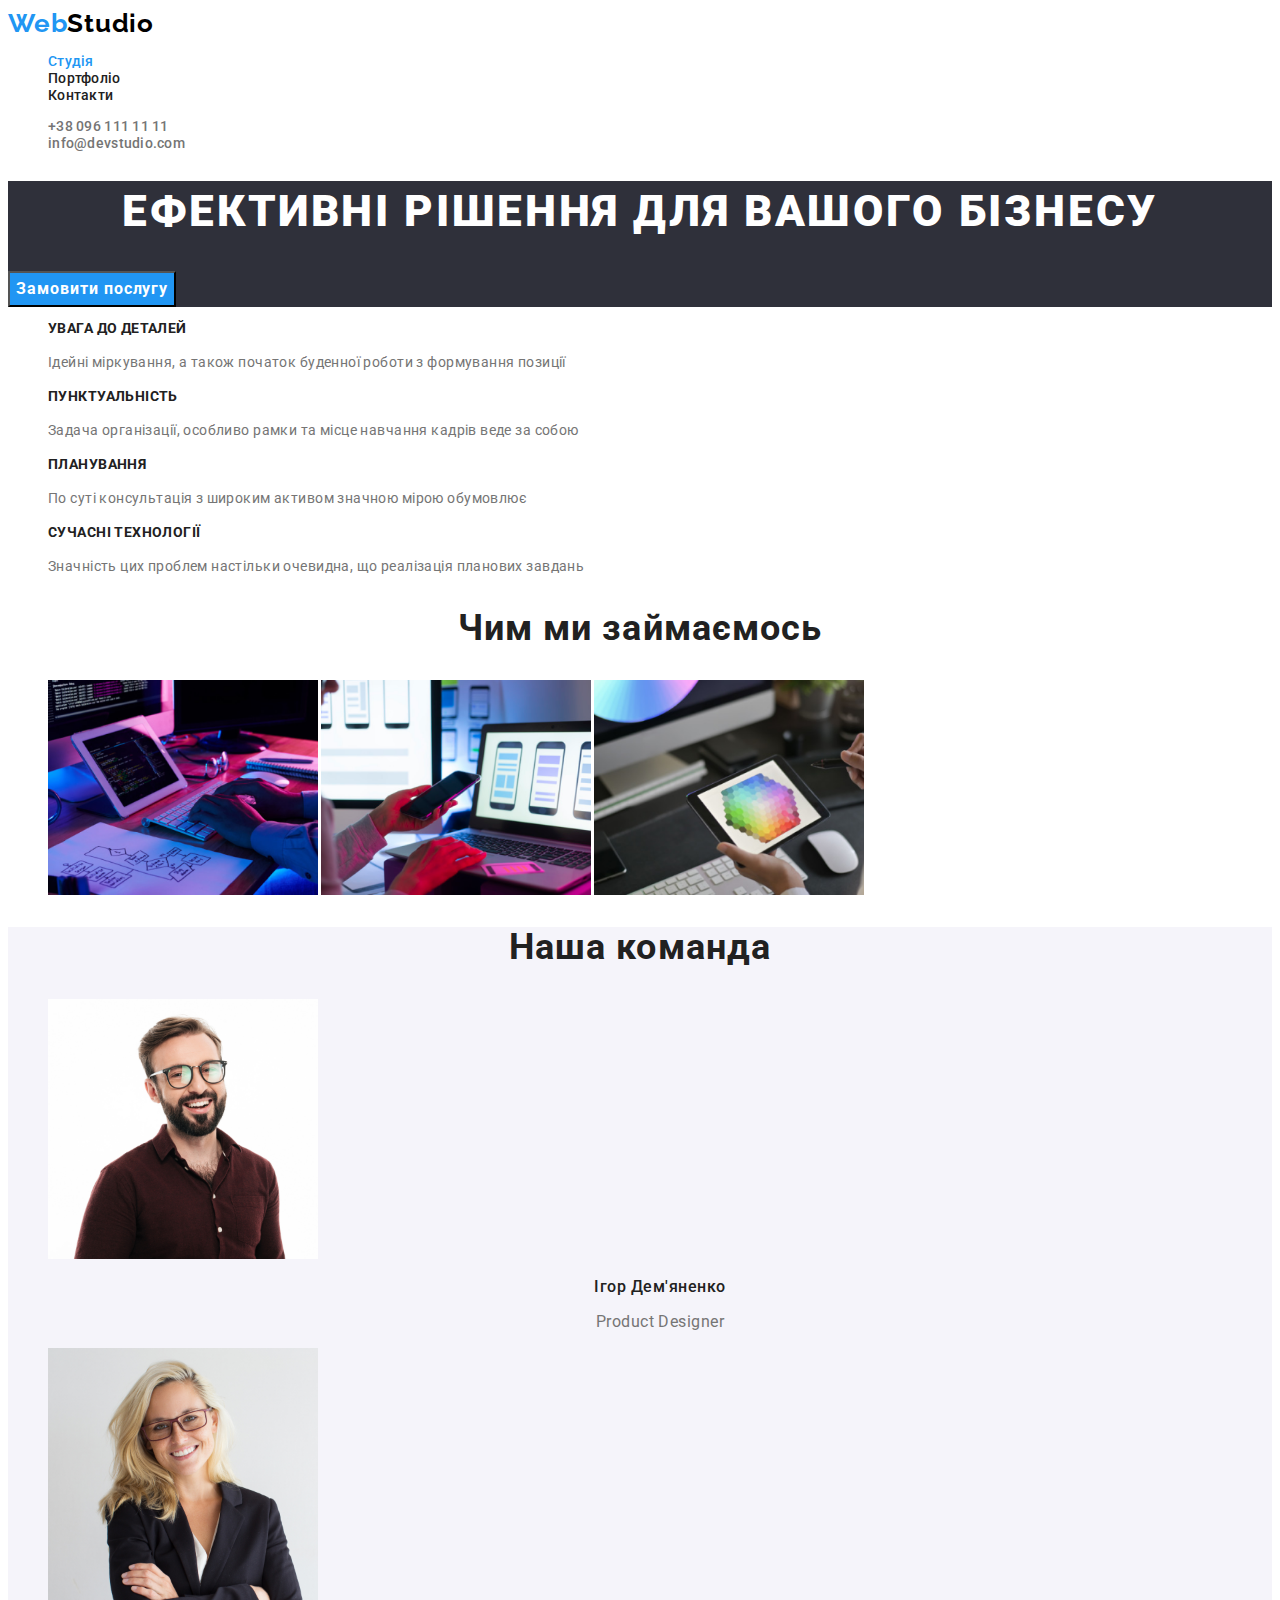
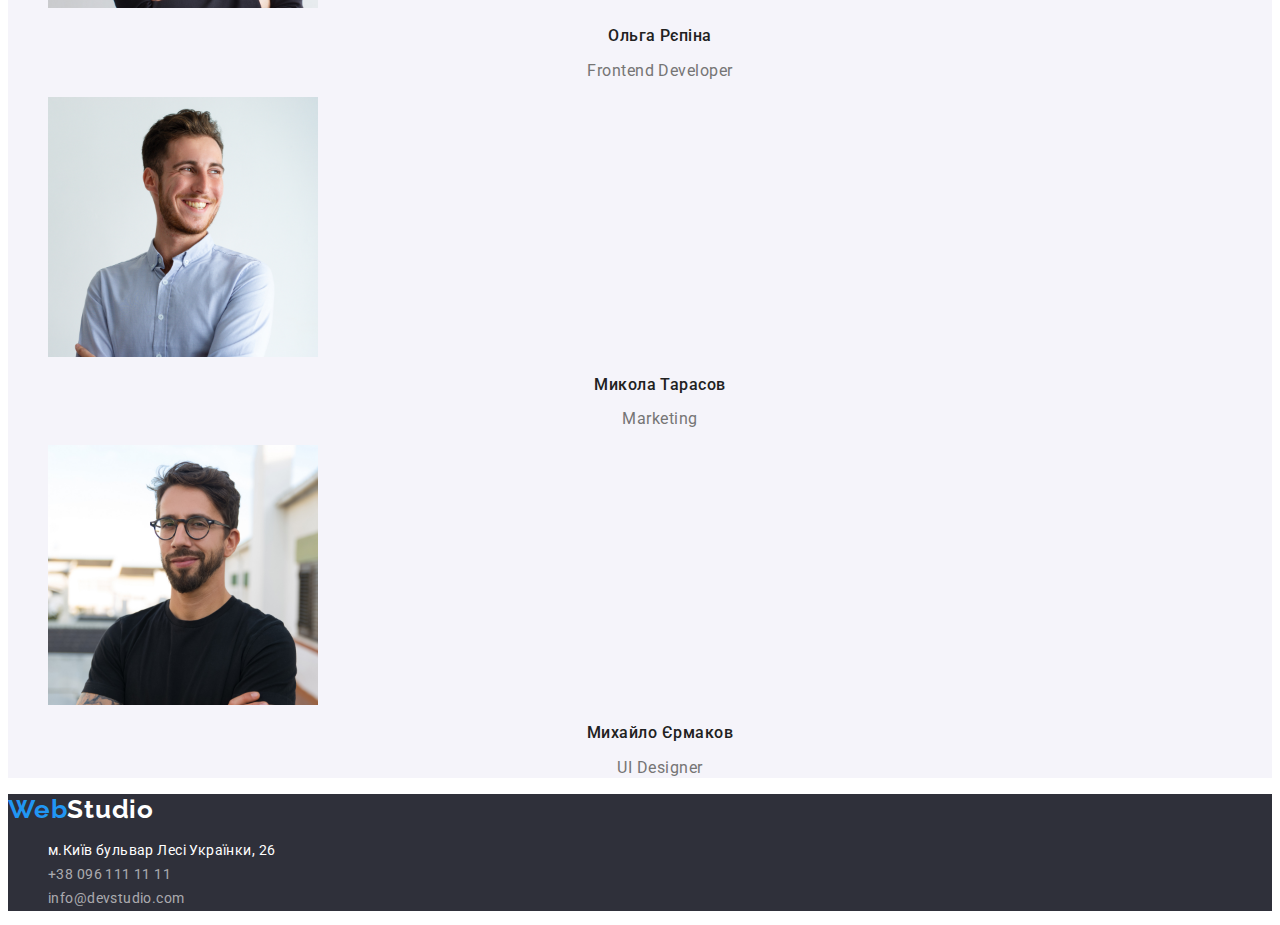
==== index.html @ f3698ea8 "hw-3-beginning" ====
<!DOCTYPE html>
<html lang="uk">
  <head>
    <meta charset="UTF-8" />
    <meta http-equiv="X-UA-Compatible" content="IE=edge" />
    <meta name="viewport" content="width=device-width, initial-scale=1.0" />
    <link rel="preconnect" href="https://fonts.googleapis.com">
    <link rel="preconnect" href="https://fonts.gstatic.com" crossorigin>
    <link href="https://fonts.googleapis.com/css2?family=Raleway:wght@700&family=Roboto:wght@400;500;700;900&display=swap" rel="stylesheet">
    <title>WebStudio</title>
    <link rel="stylesheet" href="./css/styles.css" />
  </head>
  <body>
    <!-- основна інфа -->
    <header class="header">
      <nav>
        <a href="./index.html" class="logo logo-blue logo-link">Web<span class="logo logo-black">Studio</span></a>
        <ul>
          <li><a href="index.html" class="link active-page">Студія</a></li>
          <li><a href="portfolio.html" class="page-header link">Портфоліо</a></li> 
          <li><a href="" class="page-header link">Контакти</a></li>
        </ul>
      </nav>
      <ul>
        <li>
          <a href="tel:+380961111111" class="header-contacts link">+38 096 111 11 11</a>
        </li>
        <li>
          <a href="mailto:info@devstudio.com" class="header-contacts link">info@devstudio.com</a>
        </li>
      </ul>
    </header>

    <main class="main">
      <!-- перша секція -->
      <section class="hero">
        <h1 class="hero-text">Ефективні рішення для вашого бізнесу</h1>
        <button type="button" class="hero-button pointer">Замовити послугу</button>
      </section>
      <!-- Друга секція -->
      <section class="section">
        <h2 class="title visually-hidden" aria-hidden="true" tabindex="-1">Features</h2>
        <ul>
          <li>
           <h3 class="pre-title">Увага до деталей</h3>
           <p class="pre-title-text">Ідейні міркування, а також початок буденної роботи з формування позиції</p>
          </li>
          <li>
            <h3 class="pre-title">Пунктуальність</h3>
            <p class="pre-title-text">Задача організації, особливо рамки та місце навчання кадрів веде за собою</p>
          </li>
          <li>
            <h3 class="pre-title">Планування</h3>
            <p class="pre-title-text">По суті консультація з широким активом значною мірою обумовлює</p>
          </li>
          <li>
            <h3 class="pre-title">Сучасні технології</h3>
            <p class="pre-title-text">Значність цих проблем настільки очевидна, що реалізація планових завдань</p>
          </li>
        </ul>
      </section>
      <!-- Третя секція -->
      <section class="section">
        <h2 class="title">Чим ми займаємось</h2>
        <ul>
          <li>
            <img src=".\images\img1.png" alt="Бек-енд розробка" width="270" />

            <img src=".\images\img2.png" alt="Фронт-енд розробка" width="270" />

            <img src=".\images\img3.png" alt="Розробка стилю" width="270" />
          </li>
        </ul>
      </section>
      <!-- Четверта секція -->
      <section class="section-team">
        <h2 class="title">Наша команда</h2>
        <ul>
          <li>
            <img
              src=".\images\img4.jpg"
              alt="Product Designer"
              width="270"
            />
          </li>
          <h3 class="team-member">Ігор Дем'яненко</h3>
          <p lang="en" class="team-member-role">Product Designer</p>
          <li>
            <img src=".\images\img5.jpg" alt="Frontend Developer" width="270" />
          </li>
          <h3 class="team-member">Ольга Рєпіна</h3>
          <p lang="en" class="team-member-role">Frontend Developer</p>
          <li>
            <img
              src=".\images\img6.jpg"
              alt="Marketing"
              width="270"
            />
          </li>
          <h3 class="team-member">Микола Тарасов</h3>
          <p lang="en" class="team-member-role">Marketing</p>
          <li>
            <img
              src=".\images\img7.jpg"
              alt="UI Designer"
              width="270"
            />
          </li>
          <h3 class="team-member">Михайло Єрмаков</h3>
          <p lang="en" class="team-member-role">UI Designer</p>
        </ul>
      </section>
    </main>
    <footer class="footer">
      <a href="./index.html" class="logo logo-blue logo-link">Web<span class="logo logo-white">Studio</span></a>
      <address>
        <ul>
         <li>
            <a href="https://goo.gl/maps/1e6sSvzwmUZJnKFR7" class="footer-address link">м.Київ бульвар Лесі Українки, 26</a>
         </li>
         <li>
            <a href="tel:+380961111111" class="footer-contacts link">+38 096 111 11 11</a>
         </li>
          <li>
           <a href="mailto:info@devstudio.com" class="footer-contacts link">info@devstudio.com</a>
         </li>
        </ul>
      </address>
    </footer>
  </body>
</html>
---- css/styles.css ----
:root{
    --accent-color: #2196F3;
    --hero-btncolor:#2196F3;
    --blue-logo:#2196F3;
    --black-logo:#000000;
    --white-logo:#ffffff;
    --hero-background: #2F303A;
    --white-text: #ffffff;
    --main-background: #ffffff;
    --team-backround:#F5F4FA;
    --title-name:#212121;
    --title-text:#757575;
    --footer-color:#2F303A;
}
li{
    list-style-type: none;
}
.link{
    text-decoration: none;
    font-style: normal;

}
.logo-link{
    text-decoration: none;
    
}
body{
    font-family: 'Roboto', sans-serif;
    font-size: 14px;
    background-color: var(--main-background);

}

.active-page{
    font-weight: 500;
    font-size: 14px;
    line-height: 1.14;
    letter-spacing: 0.02em;
    color: var(--accent-color);
}


/*--------- index -----------*/

.link:hover,
.link:focus{
    color: var(--accent-color);
}

.visually-hidden {
    position: absolute;
    white-space: nowrap;
    width: 1px;
    height: 1px;
    overflow: hidden;
    border: 0;
    padding: 0;
    clip: rect(0 0 0 0);
    clip-path: inset(50%);
    margin: -1px;
  }


.hero {
    background: var(--hero-background);
}
.hero-text {
    font-weight: 900;
font-size: 44px;
line-height: 1.37;
/* or 136% */

text-align: center;
letter-spacing: 0.06em;
text-transform: uppercase;

color: var(--white-text);
}
.hero-button {
    font-weight: 700;
font-size: 16px;
line-height: 1.88;
font-family: 'Roboto', sans-serif;
/* identical to box height, or 188% */


align-items: center;
text-align: center;
letter-spacing: 0.06em;
background-color: var(--hero-btncolor);
color: var(--white-text);
}
.section {
    background-color: var(--main-background);
}
.section-team{
    background: var(--team-backround);
}
.title {
    font-weight: 700;
font-size: 36px;
line-height: 1.16;
text-align: center;
letter-spacing: 0.03em;

color: var(--title-name);
}
.pre-title {
    font-weight: 700;
font-size: 14px;
line-height: 1.14;
letter-spacing: 0.03em;
text-transform: uppercase;

color: var(--title-name);
}
.pre-title-text {
    font-weight: 400;
font-size: 14px;
line-height: 1.71;
/* or 171% */

letter-spacing: 0.03em;

color: var(--title-text);
}
.team-member {
    font-weight: 500;
font-size: 16px;
line-height: 1.18;
/* identical to box height */

text-align: center;
letter-spacing: 0.03em;

color: var(--title-name);
}
.team-member-role {
    font-weight: 400;
font-size: 16px;
line-height: 1.18;
/* identical to box height */

text-align: center;
letter-spacing: 0.03em;

color: var(--title-text)
}

/*--------- portfolio -----------*/

.header {
    background: var(--main-background);
    
}


.logo {
    font-family: 'Raleway';
    font-style: normal;
    font-weight: 700;
    font-size: 26px;
    line-height: 1.19;
    /* identical to box height */
    
    letter-spacing: 0.03em;
}
.logo-blue {
    color: var(--blue-logo);
}
.logo-black {
    color: var(--black-logo);
}
.logo-white{
    color: var(--white-logo);
}

.page-header {
    font-weight: 500;
    font-size: 14px;
    line-height: 1.14;
    letter-spacing: 0.02em;
    
    color: var(--title-name);
}
.header-contacts {

    font-weight: 500;
    font-size: 14px;
    line-height: 1.14;
    letter-spacing: 0.02em;
    
    color: var(--title-text);
}
.main {
    background: var(--main-background);
}
.button {
font-family: 'Roboto', sans-serif;
font-weight: 500;
font-size: 16px;
line-height: 1.63;
/* identical to box height, or 162% */

text-align: center;
letter-spacing: 0.03em;

color: var(--title-name);
}
.button:hover,
.button:focus{
    background-color: var(--accent-color);
    color: var(--white-text);
}
.pointer {
    cursor: pointer;
  }

.portfolio-item-title {
    font-weight: 700;
font-size: 18px;
line-height: 2;
/* identical to box height, or 200% */

letter-spacing: 0.06em;

color: var(--title-name);
}
.portfolio-item-text {
    font-weight: 400;
font-size: 16px;
line-height: 1.88;
/* identical to box height, or 188% */

letter-spacing: 0.03em;

color: var(--title-text);
}
.footer {
    background: var(--footer-color);
}
.footer-address{
    font-weight: 400;
font-size: 14px;
line-height: 1.71;
/* or 171% */

letter-spacing: 0.03em;

color: var(--white-text);
}
.footer-contacts {
    font-weight: 400;
    font-size: 14px;
    line-height: 1.71;
    /* or 171% */
    
    letter-spacing: 0.03em;
    
    color: rgba(255, 255, 255, 0.6);
}
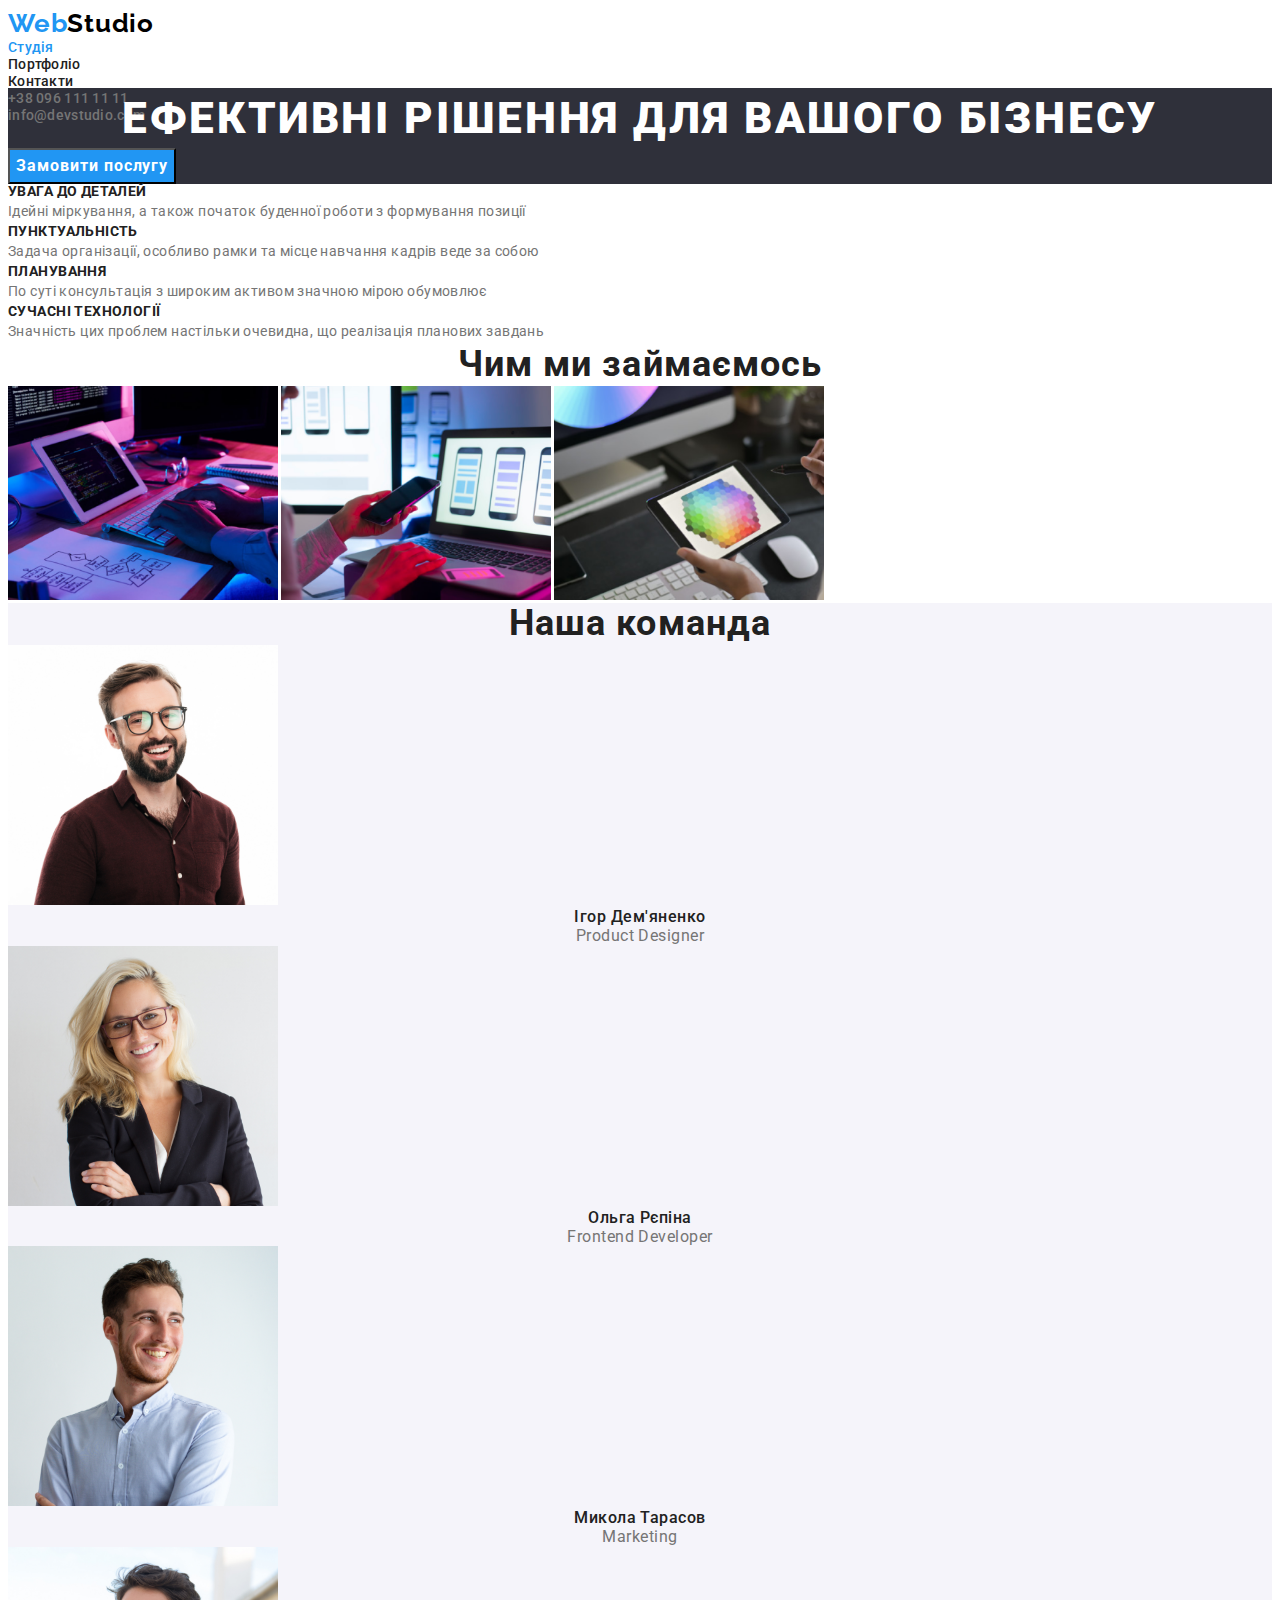
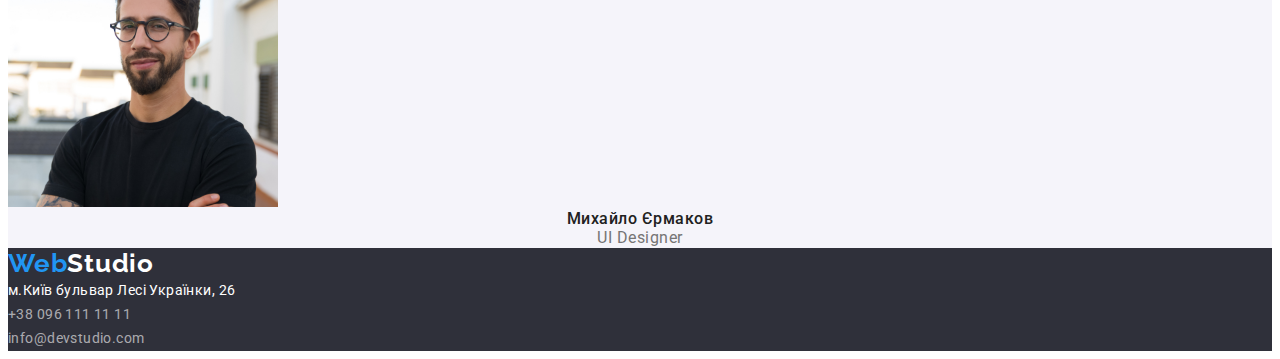
==== commit 5ccb293e: "hw3" ====
--- a/index.html
+++ b/index.html
@@ -8,6 +8,7 @@
     <link rel="preconnect" href="https://fonts.gstatic.com" crossorigin>
     <link href="https://fonts.googleapis.com/css2?family=Raleway:wght@700&family=Roboto:wght@400;500;700;900&display=swap" rel="stylesheet">
     <title>WebStudio</title>
+    <link rel="stylesheet" href="https://cdnjs.cloudflare.com/ajax/libs/modern-normalize/1.1.0/modern-normalize.min.css" integrity="sha512-wpPYUAdjBVSE4KJnH1VR1HeZfpl1ub8YT/NKx4PuQ5NmX2tKuGu6U/JRp5y+Y8XG2tV+wKQpNHVUX03MfMFn9Q==" crossorigin="anonymous" referrerpolicy="no-referrer" />
     <link rel="stylesheet" href="./css/styles.css" />
   </head>
   <body>
--- a/css/styles.css
+++ b/css/styles.css
@@ -24,6 +24,13 @@
     text-decoration: none;
     
 }
+p, h1, h2, h3, h4, h5, h6{
+    margin: 0;
+}
+ul, ol{
+    margin: 0;
+    padding: 0;
+}
 body{
     font-family: 'Roboto', sans-serif;
     font-size: 14px;
@@ -151,6 +158,7 @@
 
 .header {
     background: var(--main-background);
+    height: 80px;
     
 }
 
@@ -164,6 +172,7 @@
     /* identical to box height */
     
     letter-spacing: 0.03em;
+   
 }
 .logo-blue {
     color: var(--blue-logo);
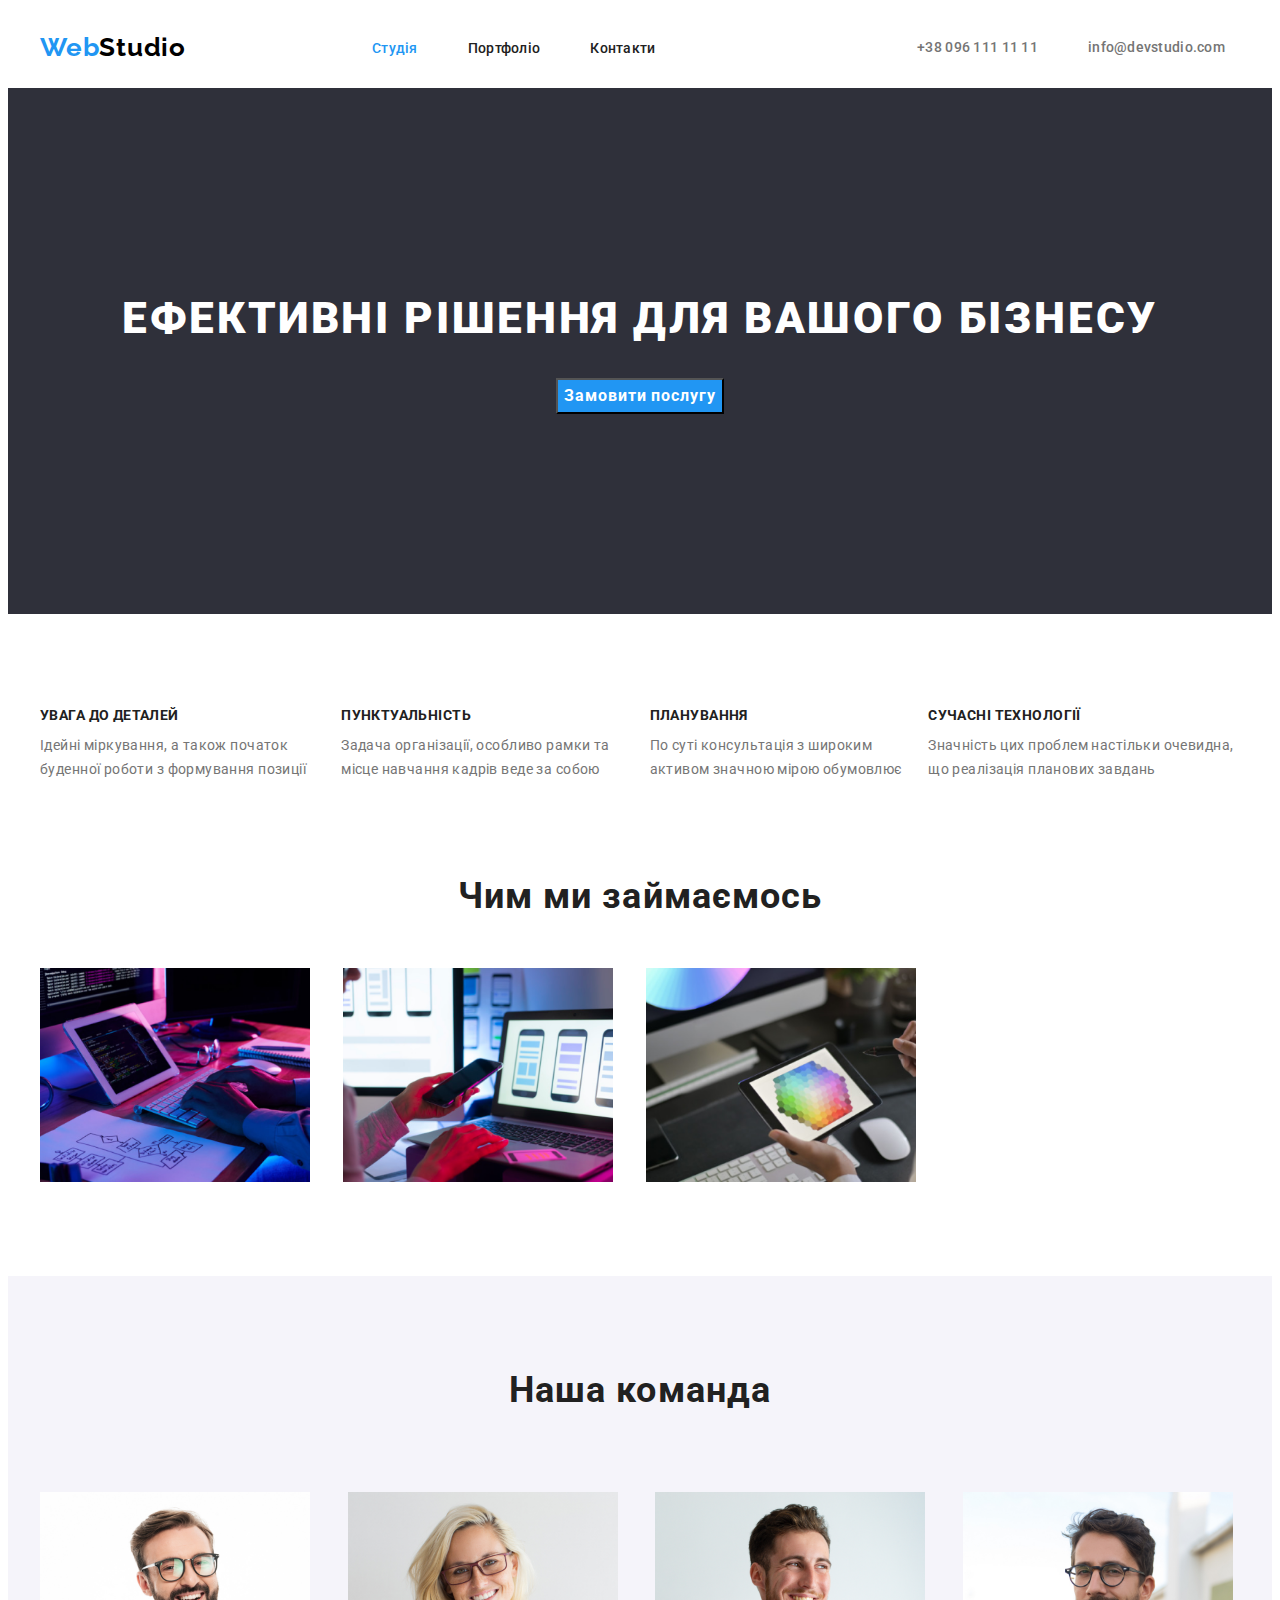
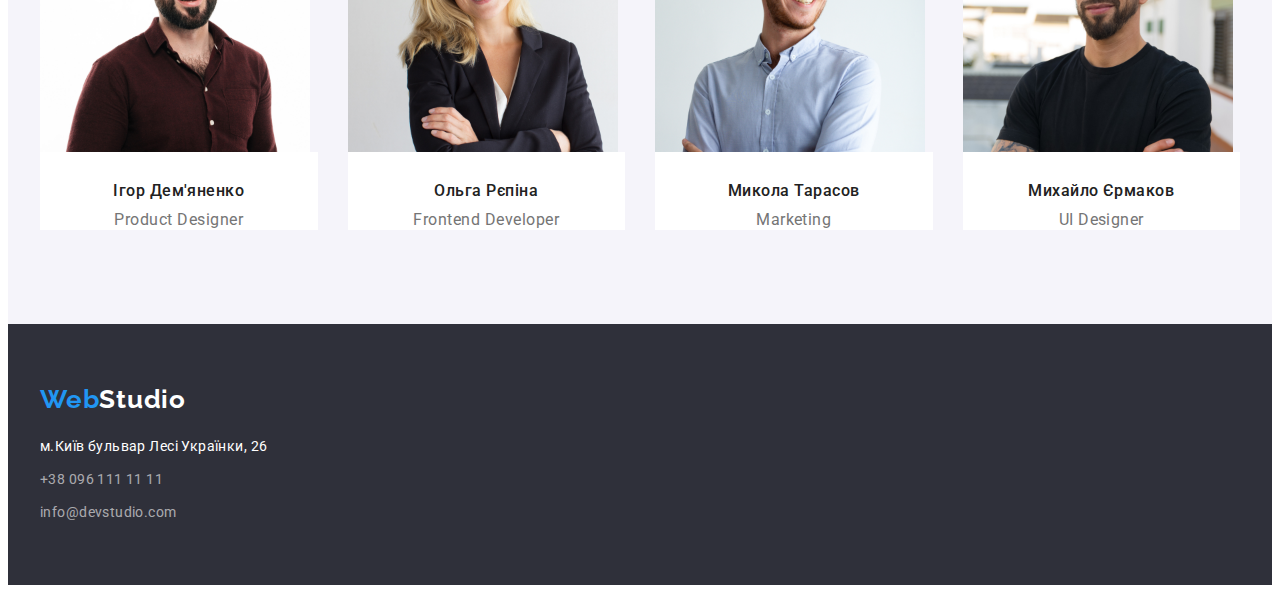
==== commit 8689ce1d: "hw-3-first-page" ====
--- a/index.html
+++ b/index.html
@@ -14,15 +14,17 @@
   <body>
     <!-- основна інфа -->
     <header class="header">
+
+      <div class="main-nav container">
       <nav>
         <a href="./index.html" class="logo logo-blue logo-link">Web<span class="logo logo-black">Studio</span></a>
-        <ul>
+        <ul class="site-nav">
           <li><a href="index.html" class="link active-page">Студія</a></li>
           <li><a href="portfolio.html" class="page-header link">Портфоліо</a></li> 
           <li><a href="" class="page-header link">Контакти</a></li>
         </ul>
       </nav>
-      <ul>
+      <ul class="contacts-nav container">
         <li>
           <a href="tel:+380961111111" class="header-contacts link">+38 096 111 11 11</a>
         </li>
@@ -30,18 +32,22 @@
           <a href="mailto:info@devstudio.com" class="header-contacts link">info@devstudio.com</a>
         </li>
       </ul>
+      </div>
     </header>
 
     <main class="main">
       <!-- перша секція -->
       <section class="hero">
-        <h1 class="hero-text">Ефективні рішення для вашого бізнесу</h1>
-        <button type="button" class="hero-button pointer">Замовити послугу</button>
+        <div class="container">
+          <h1 class="hero-text">Ефективні рішення для вашого бізнесу</h1>
+          <button type="button" class="hero-button pointer">Замовити послугу</button>
+        </div>
       </section>
       <!-- Друга секція -->
       <section class="section">
+        <div class="container">
         <h2 class="title visually-hidden" aria-hidden="true" tabindex="-1">Features</h2>
-        <ul>
+        <ul class="features-text">
           <li>
            <h3 class="pre-title">Увага до деталей</h3>
            <p class="pre-title-text">Ідейні міркування, а також початок буденної роботи з формування позиції</p>
@@ -59,70 +65,99 @@
             <p class="pre-title-text">Значність цих проблем настільки очевидна, що реалізація планових завдань</p>
           </li>
         </ul>
+        </div>
       </section>
       <!-- Третя секція -->
       <section class="section">
+        <div class="container">
         <h2 class="title">Чим ми займаємось</h2>
         <ul>
-          <li>
+          <li class="our-work-images">
             <img src=".\images\img1.png" alt="Бек-енд розробка" width="270" />
-
+          </li>
+          <li class="our-work-images">
             <img src=".\images\img2.png" alt="Фронт-енд розробка" width="270" />
-
+          </li>
+          <li class="our-work-images">
             <img src=".\images\img3.png" alt="Розробка стилю" width="270" />
           </li>
         </ul>
+      </div>
       </section>
       <!-- Четверта секція -->
       <section class="section-team">
+        <div class="container">
         <h2 class="title">Наша команда</h2>
-        <ul>
-          <li>
+        <ul class="our-team">
+          <li class="our-member">
             <img
               src=".\images\img4.jpg"
               alt="Product Designer"
               width="270"
+              class="team-member-img"
             />
+            <div class="card-content">  
+              <h3 class="team-member">Ігор Дем'яненко</h3>
+              <p lang="en" class="team-member-role">Product Designer</p>
+            </div>
           </li>
-          <h3 class="team-member">Ігор Дем'яненко</h3>
-          <p lang="en" class="team-member-role">Product Designer</p>
-          <li>
-            <img src=".\images\img5.jpg" alt="Frontend Developer" width="270" />
+         
+          <li class="our-member">
+            <img 
+            src=".\images\img5.jpg" 
+            alt="Frontend Developer" 
+            width="270" 
+            class="team-member-img"
+            />
+            <div class="card-content">
+              <h3 class="team-member">Ольга Рєпіна</h3>
+              <p lang="en" class="team-member-role">Frontend Developer</p>
+            </div>
           </li>
-          <h3 class="team-member">Ольга Рєпіна</h3>
-          <p lang="en" class="team-member-role">Frontend Developer</p>
-          <li>
+          
+          <li class="our-member">
             <img
               src=".\images\img6.jpg"
               alt="Marketing"
               width="270"
+              class="team-member-img"
             />
+            <div class="card-content">
+              <h3 class="team-member">Микола Тарасов</h3>
+              <p lang="en" class="team-member-role">Marketing</p>
+            </div>
           </li>
-          <h3 class="team-member">Микола Тарасов</h3>
-          <p lang="en" class="team-member-role">Marketing</p>
-          <li>
+          
+          <li class="our-member">
             <img
               src=".\images\img7.jpg"
               alt="UI Designer"
               width="270"
+              class="team-member-img"
             />
+            <div class="card-content">
+              <h3 class="team-member">Михайло Єрмаков</h3>
+              <p lang="en" class="team-member-role">UI Designer</p>
+            </div>
           </li>
-          <h3 class="team-member">Михайло Єрмаков</h3>
-          <p lang="en" class="team-member-role">UI Designer</p>
+          
         </ul>
+      </div>
       </section>
     </main>
     <footer class="footer">
+      <div class="container footer-nav">
       <a href="./index.html" class="logo logo-blue logo-link">Web<span class="logo logo-white">Studio</span></a>
-      <address>
+    </div>
+      <address class="container">
         <ul>
-         <li>
+         <li class="footer-items">
             <a href="https://goo.gl/maps/1e6sSvzwmUZJnKFR7" class="footer-address link">м.Київ бульвар Лесі Українки, 26</a>
          </li>
-         <li>
+         <li class="footer-items">
             <a href="tel:+380961111111" class="footer-contacts link">+38 096 111 11 11</a>
          </li>
-          <li>
+          <li class="footer-items">
            <a href="mailto:info@devstudio.com" class="footer-contacts link">info@devstudio.com</a>
          </li>
         </ul>
--- a/css/styles.css
+++ b/css/styles.css
@@ -15,6 +15,11 @@
 li{
     list-style-type: none;
 }
+img{
+    display: block;
+    max-width: 100%;
+    height: auto;
+}
 .link{
     text-decoration: none;
     font-style: normal;
@@ -48,6 +53,14 @@
 
 
 /*--------- index -----------*/
+.container{
+    width: 1200px;
+    padding-left: 15px;
+    padding-right: 15px;
+    margin-left: auto;
+    margin-right: auto;
+    
+}
 
 .link:hover,
 .link:focus{
@@ -70,29 +83,38 @@
 
 .hero {
     background: var(--hero-background);
+    text-align: center;
+    margin-bottom: 94px;
 }
 .hero-text {
+    
     font-weight: 900;
 font-size: 44px;
 line-height: 1.37;
 /* or 136% */
 
-text-align: center;
+
 letter-spacing: 0.06em;
 text-transform: uppercase;
 
 color: var(--white-text);
+padding-top: 200px;
+margin: 0px auto 30px auto;
+
+
+
 }
 .hero-button {
+    display: inline-block;
     font-weight: 700;
 font-size: 16px;
 line-height: 1.88;
 font-family: 'Roboto', sans-serif;
 /* identical to box height, or 188% */
 
-
+margin-bottom: 200px;
 align-items: center;
-text-align: center;
+
 letter-spacing: 0.06em;
 background-color: var(--hero-btncolor);
 color: var(--white-text);
@@ -102,6 +124,7 @@
 }
 .section-team{
     background: var(--team-backround);
+    padding-top: 94px;
 }
 .title {
     font-weight: 700;
@@ -111,6 +134,14 @@
 letter-spacing: 0.03em;
 
 color: var(--title-name);
+margin-bottom: 50px;
+}
+.features-text{
+    display: flex;
+    margin-bottom: 94px;
+}
+.features-text:not(:last-child){
+    margin-right: 30px;
 }
 .pre-title {
     font-weight: 700;
@@ -120,6 +151,8 @@
 text-transform: uppercase;
 
 color: var(--title-name);
+display: block;
+margin-bottom: 10px;
 }
 .pre-title-text {
     font-weight: 400;
@@ -130,7 +163,20 @@
 letter-spacing: 0.03em;
 
 color: var(--title-text);
-}
+display: block;
+}
+.our-work-images{
+    display: inline-flex;
+    margin-bottom: 94px;
+}
+.our-work-images:not(:last-child){
+    margin-right: 30px;
+}
+.card-content{
+    background-color: var(--main-background);
+    margin-bottom: 94px;
+}
+
 .team-member {
     font-weight: 500;
 font-size: 16px;
@@ -141,6 +187,9 @@
 letter-spacing: 0.03em;
 
 color: var(--title-name);
+padding-top: 30px;
+
+
 }
 .team-member-role {
     font-weight: 400;
@@ -151,7 +200,30 @@
 text-align: center;
 letter-spacing: 0.03em;
 
-color: var(--title-text)
+color: var(--title-text);
+margin-top: 10px;
+margin-bottom: 30px;
+
+}
+.team-member-img{
+    margin-top: 30px;
+
+}
+.our-team{
+    display: flex;
+    margin-left: -30px;
+
+}
+.our-team > .our-member{
+flex-basis: calc(100% / 4 - 30px);
+margin-left: 30px;
+}
+.our-member{
+
+}
+.footer-nav{
+    padding-top: 60px;
+    padding-bottom: 20px;
 }
 
 /*--------- portfolio -----------*/
@@ -162,6 +234,39 @@
     
 }
 
+nav{
+display: flex;
+}
+.site-nav{
+    display: flex;
+}
+.main-nav{
+    display: flex;
+}
+.contacts-nav{
+    display: flex;
+    
+}
+.site-nav li:not(:last-child){
+    margin-right: 50px;
+}
+.site-nav li{
+    display: block;
+    padding-top: 32px;
+    padding-bottom: 32 px;
+
+}
+.contacts-nav li{
+    display: block;
+    padding-top: 32px;
+    padding-bottom: 32 px;
+    
+}
+.contacts-nav li:not(:last-child){
+    margin-right: 50px;
+    margin-left: auto;
+}
+
 
 .logo {
     font-family: 'Raleway';
@@ -172,6 +277,9 @@
     /* identical to box height */
     
     letter-spacing: 0.03em;
+    margin-right: 93px;
+    padding-top: 24px;
+    padding-bottom: 25px;
    
 }
 .logo-blue {
@@ -200,6 +308,16 @@
     letter-spacing: 0.02em;
     
     color: var(--title-text);
+    display: flex;
+}
+.header-contacts li:not(:last-child){
+    margin-right: 50px;
+}
+.header-contacts li{
+    display: block;
+    padding-top: 32px;
+    padding-bottom: 32 px;
+
 }
 .main {
     background: var(--main-background);
@@ -267,4 +385,11 @@
     letter-spacing: 0.03em;
     
     color: rgba(255, 255, 255, 0.6);
+    
+}
+.footer-items:not(:last-child){
+    padding-bottom: 9px;
+}
+.footer-items:last-child{
+    padding-bottom: 60px;
 }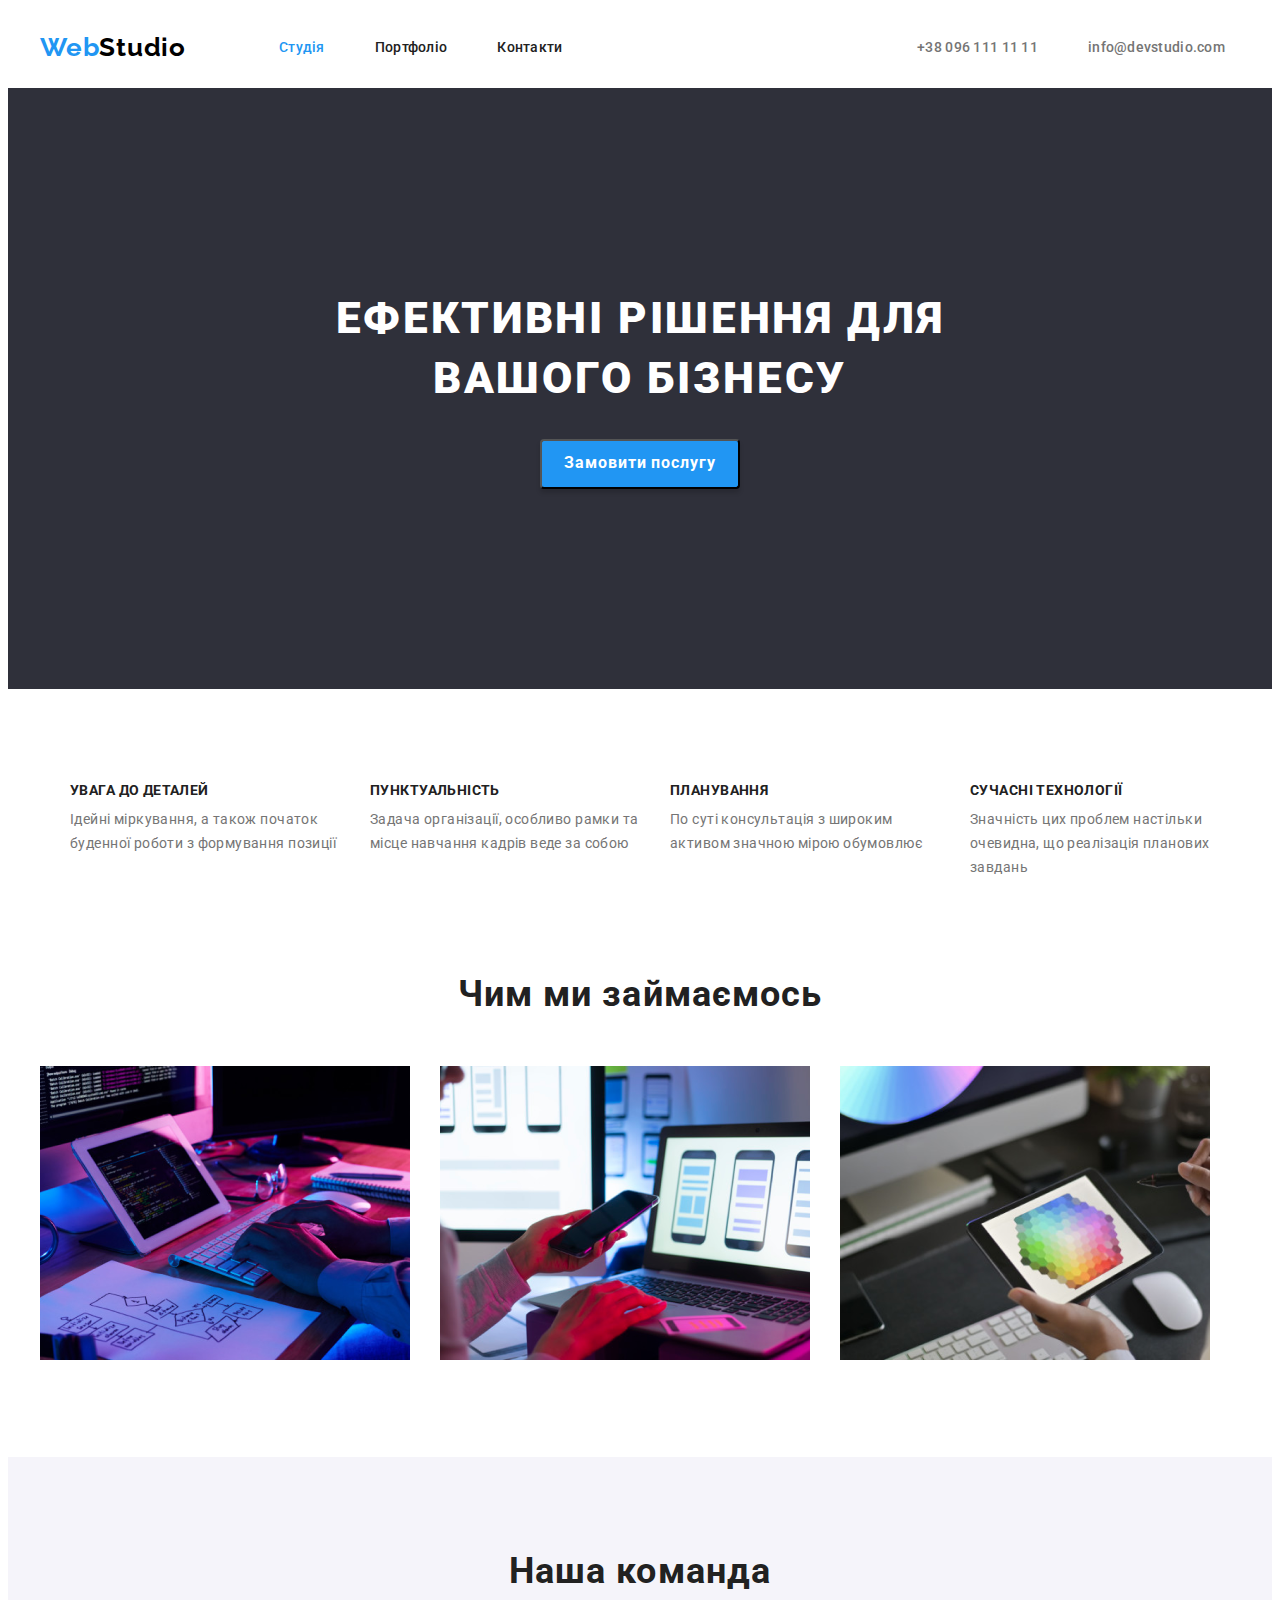
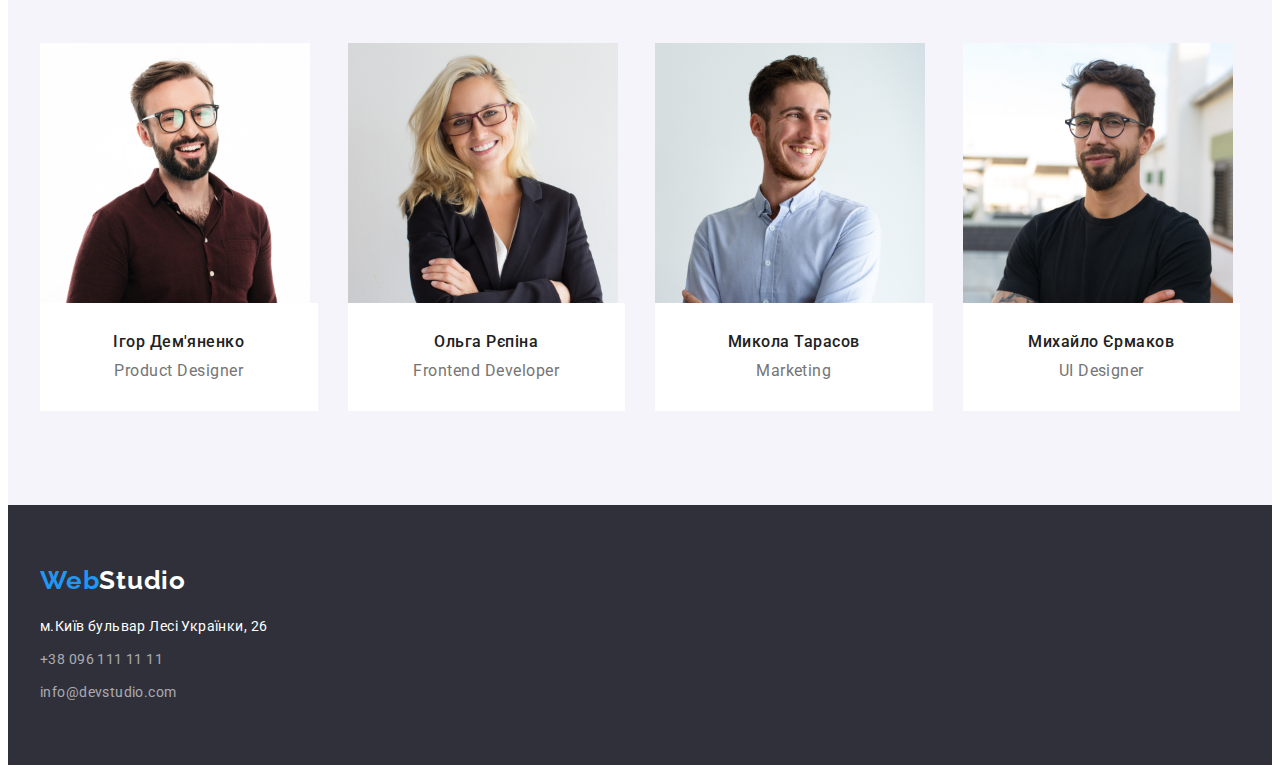
==== commit 8cf1dd5a: "hw-3-3" ====
--- a/index.html
+++ b/index.html
@@ -17,7 +17,7 @@
 
       <div class="main-nav container">
       <nav>
-        <a href="./index.html" class="logo logo-blue logo-link">Web<span class="logo logo-black">Studio</span></a>
+        <a href="./index.html" class="logo logo-blue logo-link">Web<span class="logo-black">Studio</span></a>
         <ul class="site-nav">
           <li><a href="index.html" class="link active-page">Студія</a></li>
           <li><a href="portfolio.html" class="page-header link">Портфоліо</a></li> 
@@ -71,15 +71,15 @@
       <section class="section">
         <div class="container">
         <h2 class="title">Чим ми займаємось</h2>
-        <ul>
-          <li class="our-work-images">
-            <img src=".\images\img1.png" alt="Бек-енд розробка" width="270" />
+        <ul class="our-work-images">
+          <li>
+            <img src=".\images\img1.png" alt="Бек-енд розробка" width="370" />
           </li>
-          <li class="our-work-images">
-            <img src=".\images\img2.png" alt="Фронт-енд розробка" width="270" />
+          <li>
+            <img src=".\images\img2.png" alt="Фронт-енд розробка" width="370" />
           </li>
-          <li class="our-work-images">
-            <img src=".\images\img3.png" alt="Розробка стилю" width="270" />
+          <li>
+            <img src=".\images\img3.png" alt="Розробка стилю" width="370" />
           </li>
         </ul>
       </div>
--- a/css/styles.css
+++ b/css/styles.css
@@ -11,6 +11,9 @@
     --title-name:#212121;
     --title-text:#757575;
     --footer-color:#2F303A;
+    --border-one: #ECECEC;
+    --border-two: #EEEEEE;
+    
 }
 li{
     list-style-type: none;
@@ -84,7 +87,8 @@
 .hero {
     background: var(--hero-background);
     text-align: center;
-    margin-bottom: 94px;
+    padding-bottom: 200px;
+    padding-top: 200px;
 }
 .hero-text {
     
@@ -98,8 +102,9 @@
 text-transform: uppercase;
 
 color: var(--white-text);
-padding-top: 200px;
+
 margin: 0px auto 30px auto;
+width: 696px;
 
 
 
@@ -112,19 +117,25 @@
 font-family: 'Roboto', sans-serif;
 /* identical to box height, or 188% */
 
-margin-bottom: 200px;
+
 align-items: center;
 
 letter-spacing: 0.06em;
 background-color: var(--hero-btncolor);
 color: var(--white-text);
+width: 200px;
+height: 50px;
+border-radius: 4px;
+box-shadow: 0px 4px 4px rgba(0, 0, 0, 0.15);
 }
 .section {
     background-color: var(--main-background);
+    padding-bottom: 94px;
 }
 .section-team{
     background: var(--team-backround);
     padding-top: 94px;
+    padding-bottom: 94px;
 }
 .title {
     font-weight: 700;
@@ -138,11 +149,19 @@
 }
 .features-text{
     display: flex;
-    margin-bottom: 94px;
-}
-.features-text:not(:last-child){
-    margin-right: 30px;
-}
+    
+    margin-top: 94px;
+   
+}
+.features-text li{
+    display: block;
+    width: 270px;
+    margin-left: 30px;
+}
+.features-text + .features-text{
+    margin-left: 30px;
+}
+
 .pre-title {
     font-weight: 700;
 font-size: 14px;
@@ -167,14 +186,17 @@
 }
 .our-work-images{
     display: inline-flex;
-    margin-bottom: 94px;
-}
-.our-work-images:not(:last-child){
+    
+    justify-content: space-between;
+   
+}
+.our-work-images li:not(:last-child){
     margin-right: 30px;
 }
 .card-content{
     background-color: var(--main-background);
-    margin-bottom: 94px;
+    padding: 30px 32px 30px 32px;
+    
 }
 
 .team-member {
@@ -187,7 +209,8 @@
 letter-spacing: 0.03em;
 
 color: var(--title-name);
-padding-top: 30px;
+margin-bottom: 10px;
+
 
 
 }
@@ -201,12 +224,12 @@
 letter-spacing: 0.03em;
 
 color: var(--title-text);
-margin-top: 10px;
-margin-bottom: 30px;
+
+
 
 }
 .team-member-img{
-    margin-top: 30px;
+    
 
 }
 .our-team{
@@ -222,7 +245,7 @@
 
 }
 .footer-nav{
-    padding-top: 60px;
+    
     padding-bottom: 20px;
 }
 
@@ -231,6 +254,7 @@
 .header {
     background: var(--main-background);
     height: 80px;
+   
     
 }
 
@@ -250,16 +274,16 @@
 .site-nav li:not(:last-child){
     margin-right: 50px;
 }
-.site-nav li{
+.site-nav a{
     display: block;
     padding-top: 32px;
-    padding-bottom: 32 px;
+    padding-bottom: 32px;
 
 }
 .contacts-nav li{
     display: block;
     padding-top: 32px;
-    padding-bottom: 32 px;
+    padding-bottom: 32px;
     
 }
 .contacts-nav li:not(:last-child){
@@ -299,6 +323,11 @@
     letter-spacing: 0.02em;
     
     color: var(--title-name);
+
+}
+.header-portfolio{
+    margin-bottom: 94px;
+    border-bottom: 1px solid var(--border-one);
 }
 .header-contacts {
 
@@ -310,18 +339,34 @@
     color: var(--title-text);
     display: flex;
 }
-.header-contacts li:not(:last-child){
+.header-contacts a:not(:last-child){
     margin-right: 50px;
 }
-.header-contacts li{
+.header-contacts a{
     display: block;
     padding-top: 32px;
-    padding-bottom: 32 px;
+    padding-bottom: 32px;
 
 }
 .main {
     background: var(--main-background);
 }
+.buttons-portfolio{
+    display: flex;
+    
+    margin-bottom: 50px;
+    justify-content: center;
+    
+    
+    
+}
+.buttons-portfolio li:not(:last-child){
+    margin-right: 8px;
+    
+    
+}
+
+
 .button {
 font-family: 'Roboto', sans-serif;
 font-weight: 500;
@@ -333,12 +378,58 @@
 letter-spacing: 0.03em;
 
 color: var(--title-name);
-}
+display: block;
+border-radius: 4px;
+border-color: transparent;
+background-color: var(--team-backround);
+}
+
+
 .button:hover,
 .button:focus{
     background-color: var(--accent-color);
     color: var(--white-text);
 }
+
+.portfolio-content{
+    background-color: var(--main-background);
+   
+    background-color: var(--portfolio-item);
+    
+}
+
+.our-portfolio{
+    display: flex;
+    margin-left: -30px;
+    margin-top: -30px;
+    flex-wrap: wrap;
+    margin-bottom: 94px;
+
+}
+.our-portfolio > .portfolio-item{
+    flex-basis: calc(100% / 3 - 30px);
+    margin-left: 30px;
+    margin-top: 30px;
+}
+.portfolio-item{
+    border: 1px solid var(--border-two);
+box-sizing: border-box;
+}
+
+.portfolio-img{
+   
+    
+}
+
+
+
+
+
+
+
+
+
+
 .pointer {
     cursor: pointer;
   }
@@ -352,6 +443,10 @@
 letter-spacing: 0.06em;
 
 color: var(--title-name);
+margin-top: 20px;
+padding-left: 24px;
+padding-right: 24px;
+
 }
 .portfolio-item-text {
     font-weight: 400;
@@ -362,9 +457,15 @@
 letter-spacing: 0.03em;
 
 color: var(--title-text);
+margin-top: 4px;
+padding-left: 24px;
+padding-right: 24px;
+padding-bottom: 20px;
 }
 .footer {
     background: var(--footer-color);
+    padding-bottom: 60px;
+    padding-top: 60px;
 }
 .footer-address{
     font-weight: 400;
@@ -388,8 +489,5 @@
     
 }
 .footer-items:not(:last-child){
-    padding-bottom: 9px;
-}
-.footer-items:last-child{
-    padding-bottom: 60px;
-}+    margin-bottom: 9px;
+}
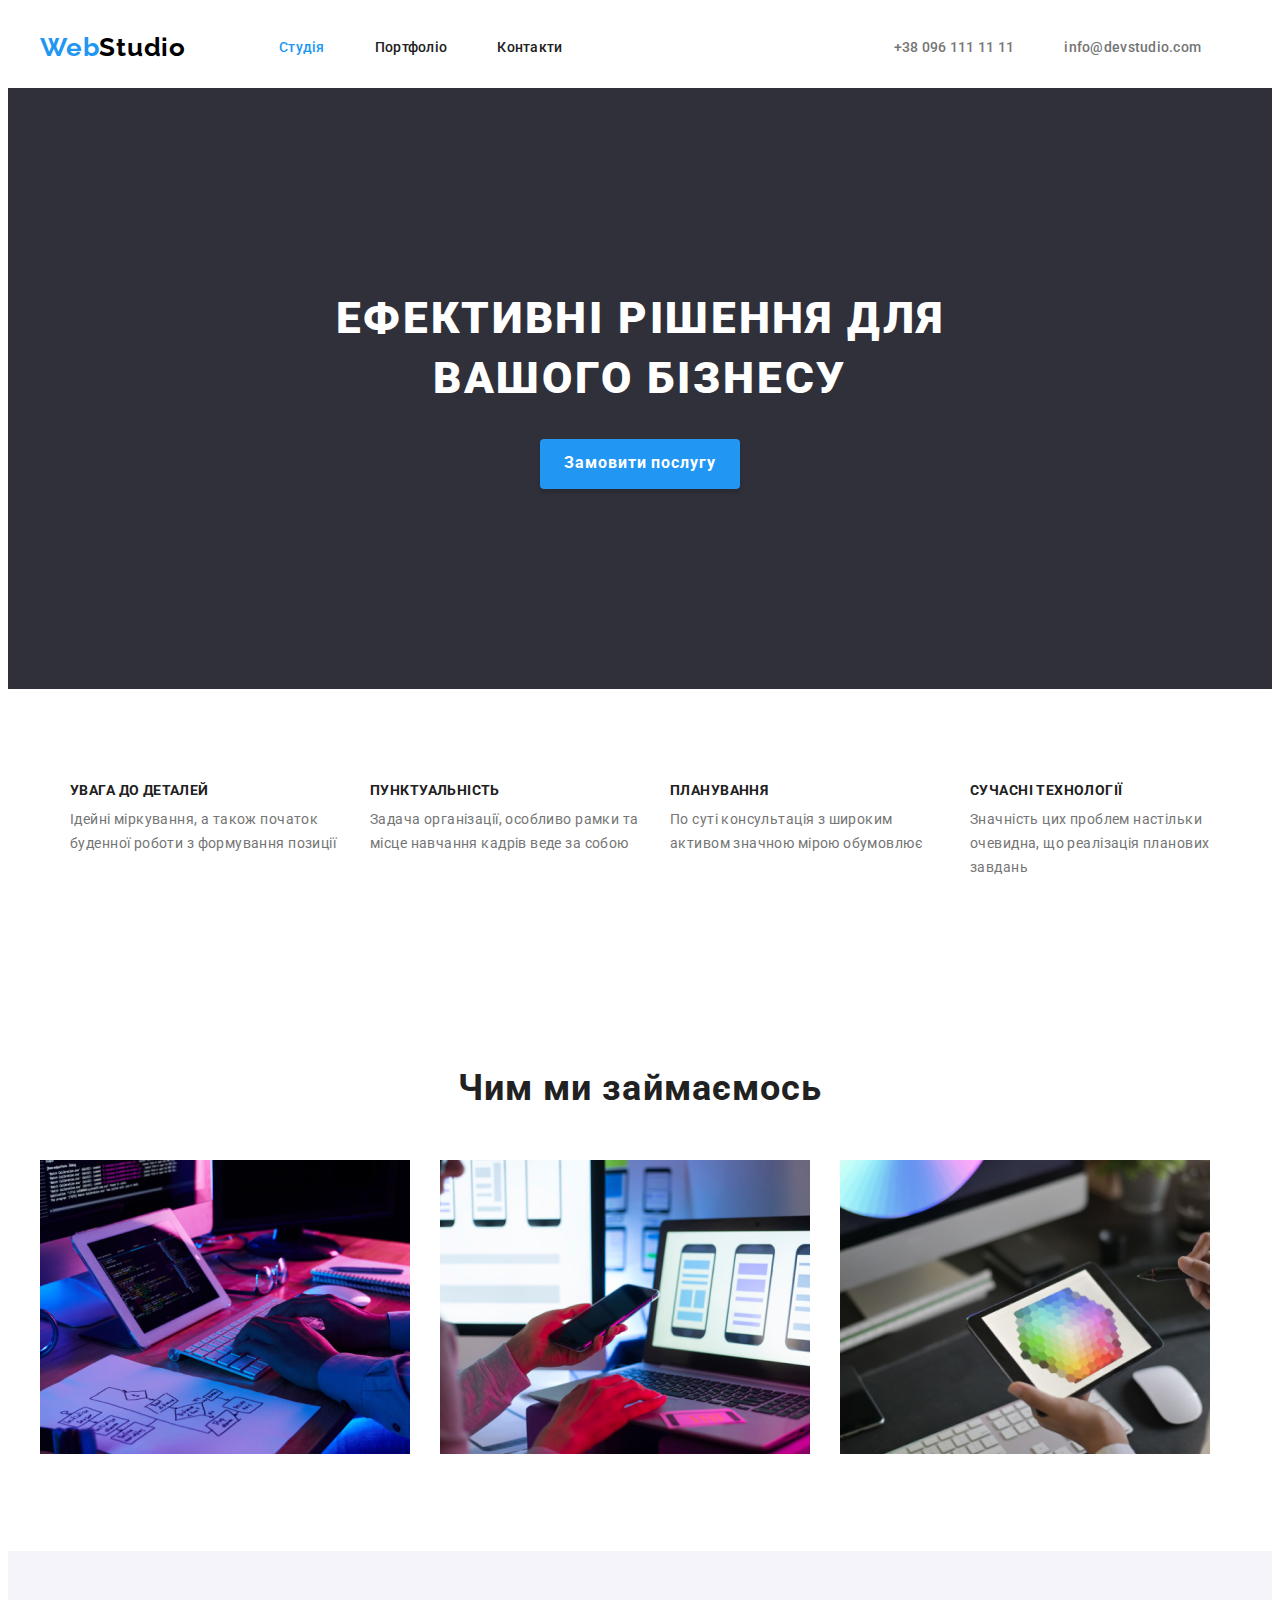
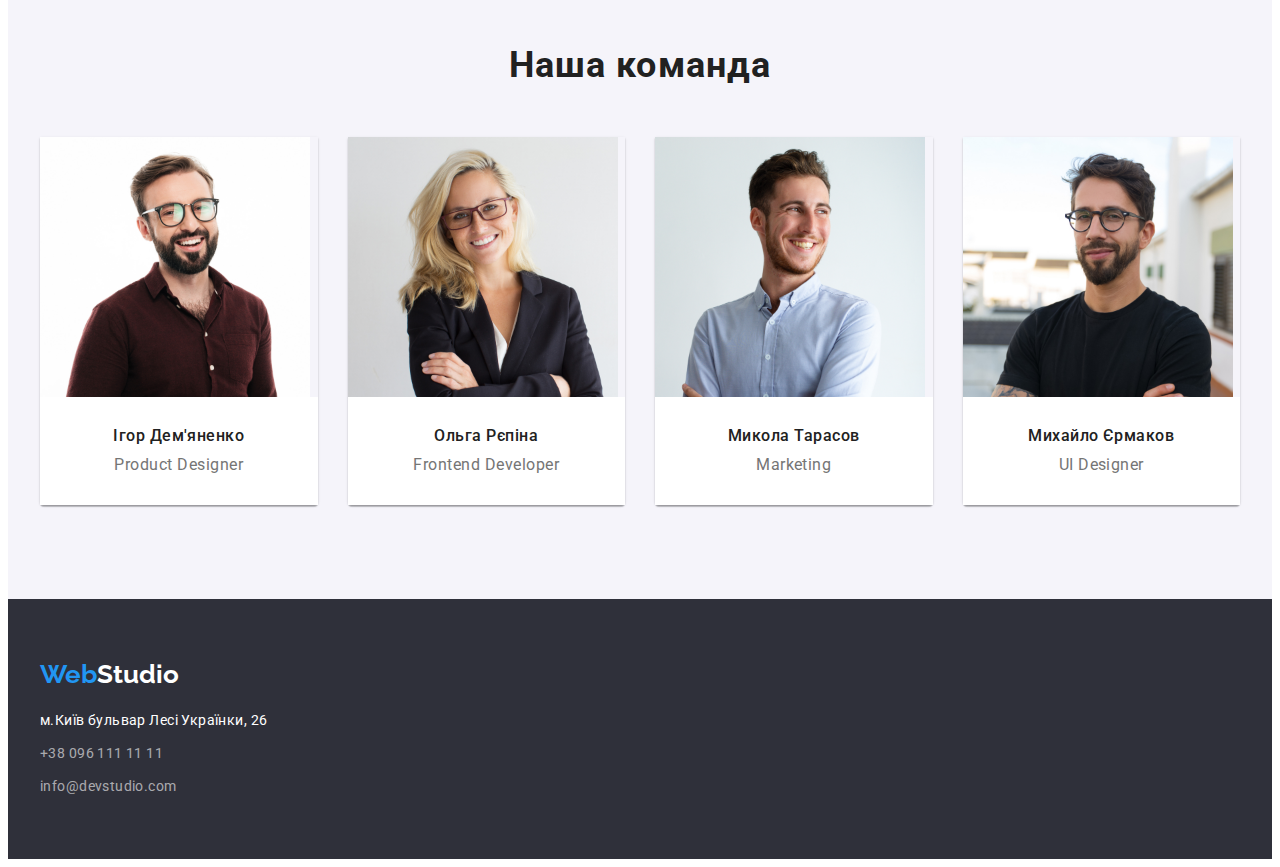
==== commit d20eb90f: "hw-3-4" ====
--- a/index.html
+++ b/index.html
@@ -24,7 +24,7 @@
           <li><a href="" class="page-header link">Контакти</a></li>
         </ul>
       </nav>
-      <ul class="contacts-nav container">
+      <ul class="contacts-nav">
         <li>
           <a href="tel:+380961111111" class="header-contacts link">+38 096 111 11 11</a>
         </li>
@@ -147,7 +147,7 @@
     </main>
     <footer class="footer">
       <div class="container footer-nav">
-      <a href="./index.html" class="logo logo-blue logo-link">Web<span class="logo logo-white">Studio</span></a>
+      <a href="./index.html" class="logo-footer logo-blue logo-link">Web<span class="logo-footer logo-white">Studio</span></a>
     </div>
       <address class="container">
         <ul>
--- a/css/styles.css
+++ b/css/styles.css
@@ -125,13 +125,18 @@
 color: var(--white-text);
 width: 200px;
 height: 50px;
+border: 0;
 border-radius: 4px;
 box-shadow: 0px 4px 4px rgba(0, 0, 0, 0.15);
 }
 .section {
     background-color: var(--main-background);
     padding-bottom: 94px;
-}
+    padding-top: 94px;
+}
+
+
+
 .section-team{
     background: var(--team-backround);
     padding-top: 94px;
@@ -150,7 +155,7 @@
 .features-text{
     display: flex;
     
-    margin-top: 94px;
+   
    
 }
 .features-text li{
@@ -242,6 +247,9 @@
 margin-left: 30px;
 }
 .our-member{
+    box-shadow: 0px 1px 3px rgba(0, 0, 0, 0.12), 0px 1px 1px rgba(0, 0, 0, 0.14), 0px 2px 1px rgba(0, 0, 0, 0.2);
+    border-radius: 0px 0px 4px 4px;
+
 
 }
 .footer-nav{
@@ -263,6 +271,8 @@
 }
 .site-nav{
     display: flex;
+    margin-right: 331px;
+    
 }
 .main-nav{
     display: flex;
@@ -270,7 +280,9 @@
 .contacts-nav{
     display: flex;
     
-}
+    
+}
+
 .site-nav li:not(:last-child){
     margin-right: 50px;
 }
@@ -278,17 +290,17 @@
     display: block;
     padding-top: 32px;
     padding-bottom: 32px;
+    
 
 }
 .contacts-nav li{
     display: block;
-    padding-top: 32px;
-    padding-bottom: 32px;
+   
     
 }
 .contacts-nav li:not(:last-child){
     margin-right: 50px;
-    margin-left: auto;
+   
 }
 
 
@@ -306,6 +318,17 @@
     padding-bottom: 25px;
    
 }
+.logo-footer{
+    font-family: 'Raleway';
+    font-style: normal;
+    font-weight: 700;
+    font-size: 26px;
+    line-height: 1.19;
+    /* identical to box height */
+    
+   margin-bottom: 20px;
+   
+}
 .logo-blue {
     color: var(--blue-logo);
 }
@@ -342,7 +365,7 @@
 .header-contacts a:not(:last-child){
     margin-right: 50px;
 }
-.header-contacts a{
+.header-contacts{
     display: block;
     padding-top: 32px;
     padding-bottom: 32px;
@@ -382,6 +405,12 @@
 border-radius: 4px;
 border-color: transparent;
 background-color: var(--team-backround);
+height: 38px;
+padding: 6px 22px 6px 22px;
+}
+.button-selected{
+color: var(--white-text);
+background-color: var(--accent-color);
 }
 
 
@@ -395,6 +424,9 @@
     background-color: var(--main-background);
    
     background-color: var(--portfolio-item);
+    padding: 20px 24px 20px 24px;
+    border: 1px solid var(--border-two);
+    box-sizing: border-box;
     
 }
 
@@ -412,8 +444,7 @@
     margin-top: 30px;
 }
 .portfolio-item{
-    border: 1px solid var(--border-two);
-box-sizing: border-box;
+    
 }
 
 .portfolio-img{
@@ -443,9 +474,8 @@
 letter-spacing: 0.06em;
 
 color: var(--title-name);
-margin-top: 20px;
-padding-left: 24px;
-padding-right: 24px;
+margin-bottom: 4px;
+
 
 }
 .portfolio-item-text {
@@ -457,10 +487,8 @@
 letter-spacing: 0.03em;
 
 color: var(--title-text);
-margin-top: 4px;
-padding-left: 24px;
-padding-right: 24px;
-padding-bottom: 20px;
+
+
 }
 .footer {
     background: var(--footer-color);
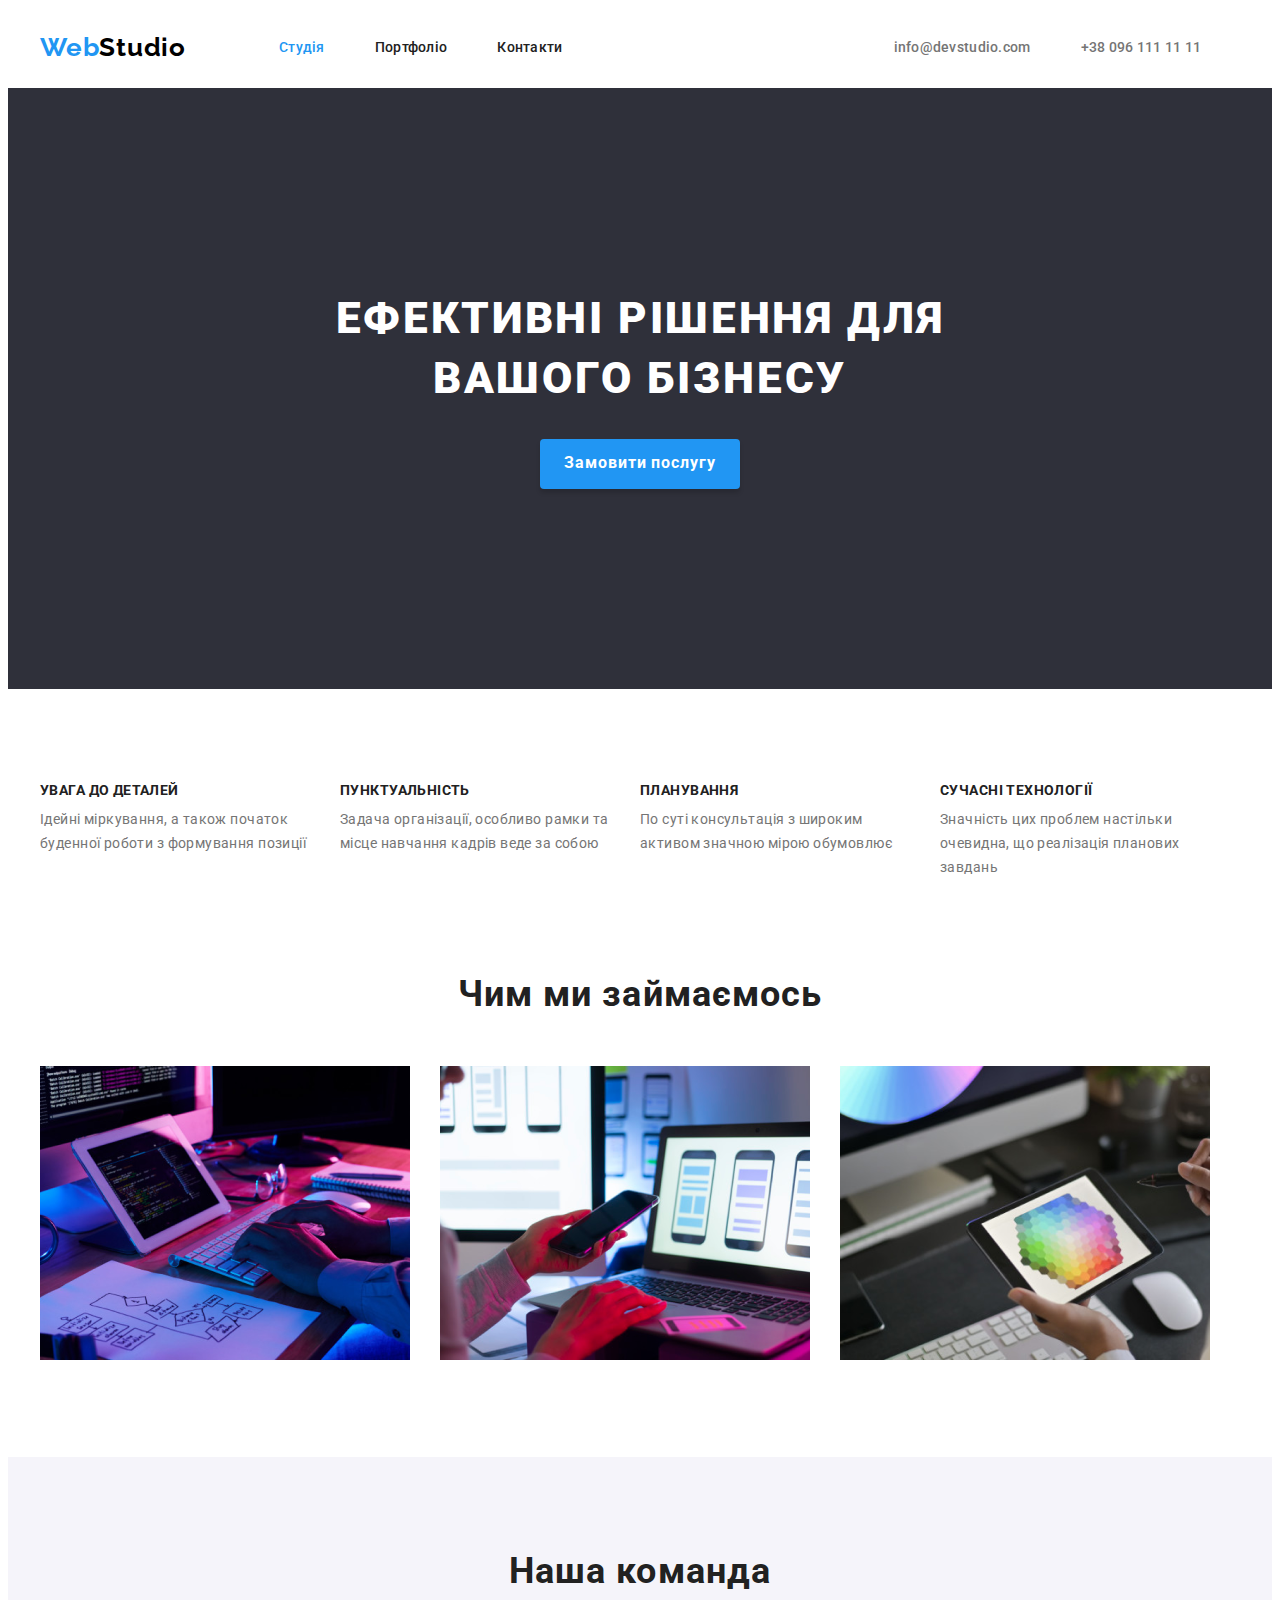
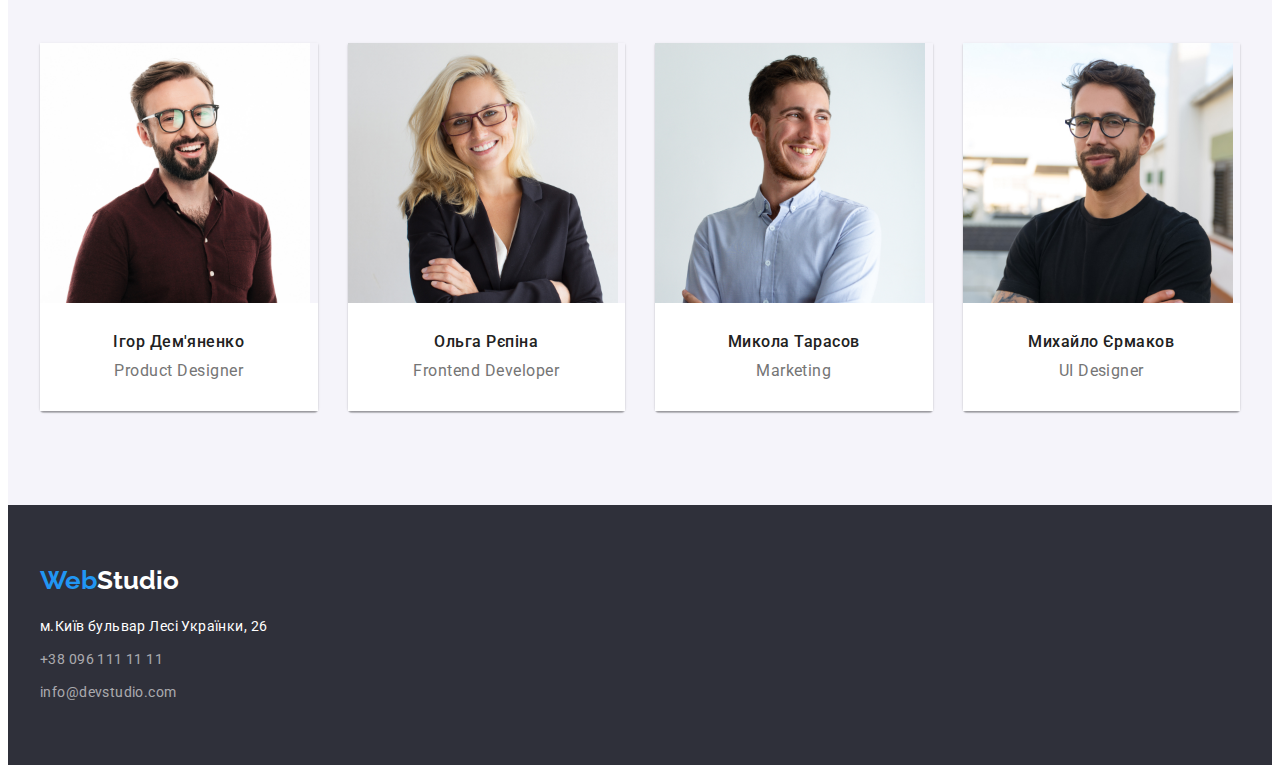
==== commit 1ce52564: "hw3" ====
--- a/index.html
+++ b/index.html
@@ -15,7 +15,7 @@
     <!-- основна інфа -->
     <header class="header">
 
-      <div class="main-nav container">
+      <div class="container">
       <nav>
         <a href="./index.html" class="logo logo-blue logo-link">Web<span class="logo-black">Studio</span></a>
         <ul class="site-nav">
@@ -26,10 +26,10 @@
       </nav>
       <ul class="contacts-nav">
         <li>
-          <a href="tel:+380961111111" class="header-contacts link">+38 096 111 11 11</a>
+          <a href="mailto:info@devstudio.com" class="header-contacts link">info@devstudio.com</a>
         </li>
         <li>
-          <a href="mailto:info@devstudio.com" class="header-contacts link">info@devstudio.com</a>
+          <a href="tel:+380961111111" class="header-contacts link">+38 096 111 11 11</a>
         </li>
       </ul>
       </div>
@@ -48,19 +48,19 @@
         <div class="container">
         <h2 class="title visually-hidden" aria-hidden="true" tabindex="-1">Features</h2>
         <ul class="features-text">
-          <li>
+          <li class="features-text-margin">
            <h3 class="pre-title">Увага до деталей</h3>
            <p class="pre-title-text">Ідейні міркування, а також початок буденної роботи з формування позиції</p>
           </li>
-          <li>
+          <li class="features-text-margin">
             <h3 class="pre-title">Пунктуальність</h3>
             <p class="pre-title-text">Задача організації, особливо рамки та місце навчання кадрів веде за собою</p>
           </li>
-          <li>
+          <li class="features-text-margin">
             <h3 class="pre-title">Планування</h3>
             <p class="pre-title-text">По суті консультація з широким активом значною мірою обумовлює</p>
           </li>
-          <li>
+          <li class="features-text-margin">
             <h3 class="pre-title">Сучасні технології</h3>
             <p class="pre-title-text">Значність цих проблем настільки очевидна, що реалізація планових завдань</p>
           </li>
@@ -68,7 +68,7 @@
         </div>
       </section>
       <!-- Третя секція -->
-      <section class="section">
+      <section class="section-three">
         <div class="container">
         <h2 class="title">Чим ми займаємось</h2>
         <ul class="our-work-images">
@@ -146,10 +146,10 @@
       </section>
     </main>
     <footer class="footer">
-      <div class="container footer-nav">
-      <a href="./index.html" class="logo-footer logo-blue logo-link">Web<span class="logo-footer logo-white">Studio</span></a>
-    </div>
-      <address class="container">
+      <div class="container">
+      <a href="./index.html" class="logo-footer logo-blue logo-link">Web<span class="logo-white">Studio</span>
+      </a>
+      <address>
         <ul>
          <li class="footer-items">
             <a href="https://goo.gl/maps/1e6sSvzwmUZJnKFR7" class="footer-address link">м.Київ бульвар Лесі Українки, 26</a>
@@ -162,6 +162,7 @@
          </li>
         </ul>
       </address>
+      </div>
     </footer>
   </body>
 </html>
--- a/css/styles.css
+++ b/css/styles.css
@@ -63,6 +63,11 @@
     margin-left: auto;
     margin-right: auto;
     
+    
+}
+
+header .container{
+display: flex;
 }
 
 .link:hover,
@@ -134,7 +139,10 @@
     padding-bottom: 94px;
     padding-top: 94px;
 }
-
+.section-three{
+    background-color: var(--main-background);
+    padding-bottom: 94px;
+}
 
 
 .section-team{
@@ -158,14 +166,19 @@
    
    
 }
+
 .features-text li{
     display: block;
     width: 270px;
+    
+    
+}
+.features-text-margin + .features-text-margin { 
+    
     margin-left: 30px;
-}
-.features-text + .features-text{
-    margin-left: 30px;
-}
+    
+}
+
 
 .pre-title {
     font-weight: 700;
@@ -252,10 +265,7 @@
 
 
 }
-.footer-nav{
-    
-    padding-bottom: 20px;
-}
+
 
 /*--------- portfolio -----------*/
 
@@ -274,11 +284,10 @@
     margin-right: 331px;
     
 }
-.main-nav{
-    display: flex;
-}
+
 .contacts-nav{
     display: flex;
+    
     
     
 }
@@ -295,6 +304,7 @@
 }
 .contacts-nav li{
     display: block;
+    
    
     
 }
@@ -319,6 +329,7 @@
    
 }
 .logo-footer{
+    display: block;
     font-family: 'Raleway';
     font-style: normal;
     font-weight: 700;
@@ -349,7 +360,7 @@
 
 }
 .header-portfolio{
-    margin-bottom: 94px;
+  
     border-bottom: 1px solid var(--border-one);
 }
 .header-contacts {
@@ -361,6 +372,7 @@
     
     color: var(--title-text);
     display: flex;
+
 }
 .header-contacts a:not(:last-child){
     margin-right: 50px;
@@ -405,7 +417,6 @@
 border-radius: 4px;
 border-color: transparent;
 background-color: var(--team-backround);
-height: 38px;
 padding: 6px 22px 6px 22px;
 }
 .button-selected{
@@ -426,7 +437,7 @@
     background-color: var(--portfolio-item);
     padding: 20px 24px 20px 24px;
     border: 1px solid var(--border-two);
-    box-sizing: border-box;
+    border-top: 0;
     
 }
 
@@ -435,7 +446,6 @@
     margin-left: -30px;
     margin-top: -30px;
     flex-wrap: wrap;
-    margin-bottom: 94px;
 
 }
 .our-portfolio > .portfolio-item{
